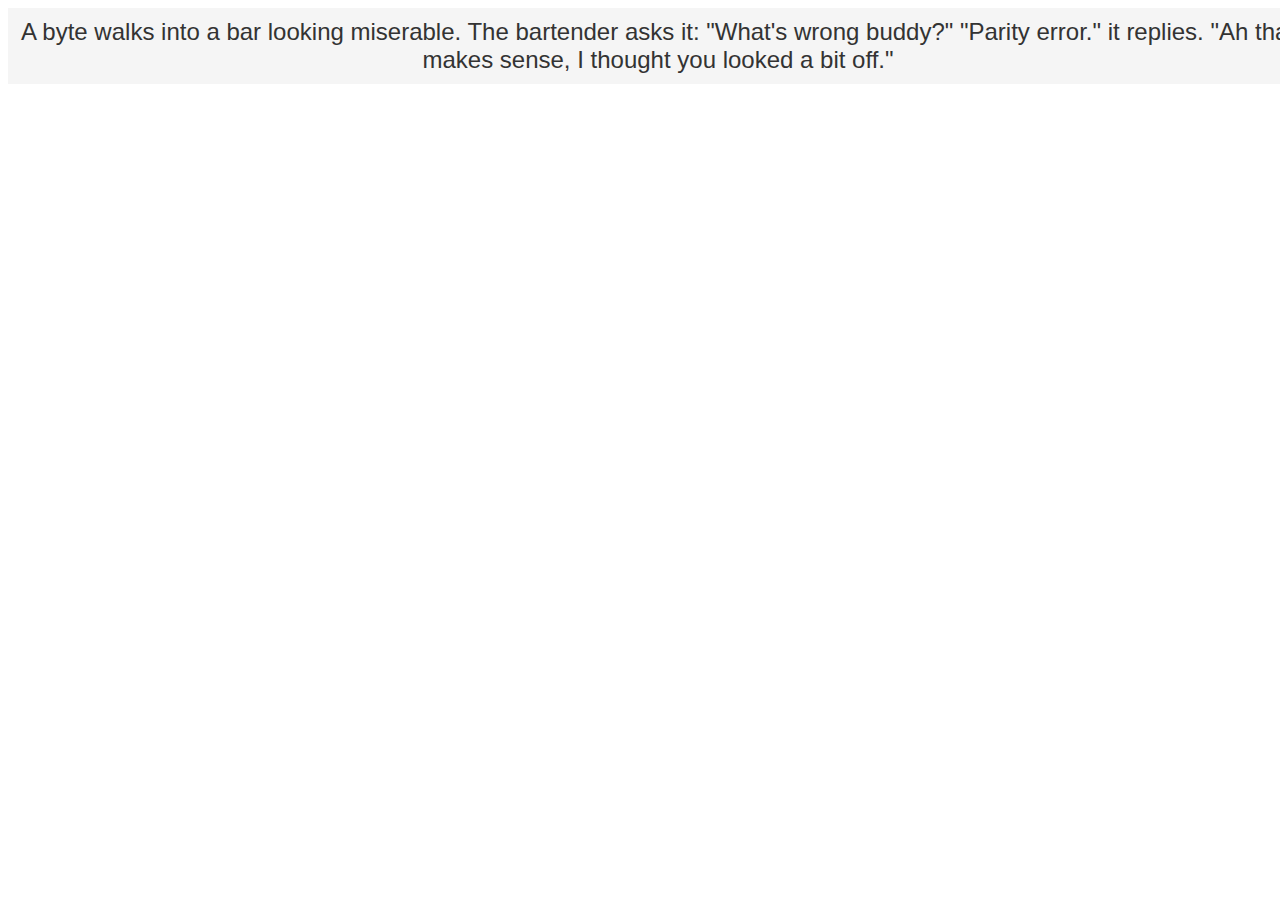
==== Task-3(JS)/index.html @ f23d5c3b "Add files via upload" ====
<!DOCTYPE html>
<html>

<head>
  <meta charset="utf-8">
  <meta name="viewport" content="width=device-width">
  <title>JokeSite</title>
  <link href="style.css" rel="stylesheet" type="text/css" />
</head>

<body>
  <div id="joke">This is a sample joke</div>
  <script src="script.js"></script>
  <script src="https://replit.com/public/js/replit-badge.js" theme="blue" defer></script>
</body>

</html>
---- Task-3(JS)/style.css ----
html, body {
  height: 100%;
  width: 100%;
}


#joke{
  background-color: #f5f5f5;
  color: #333;
  font-size: 1.5em;
  font-family: 'Helvetica Neue', Helvetica, Arial, sans-serif;
  padding: 10px;
  text-align: center;
  width: 100%;
}
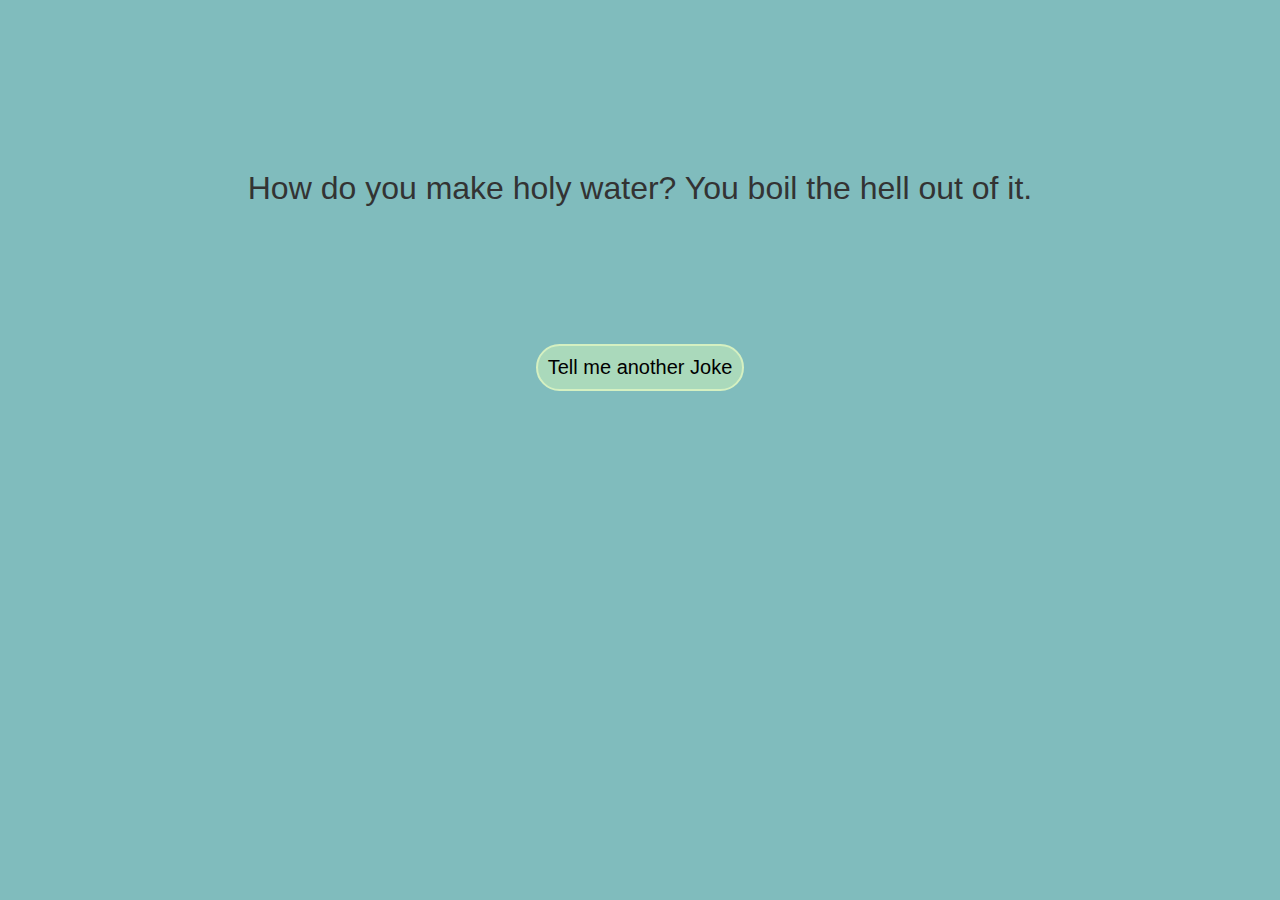
==== commit 530508f1: "Add files via upload" ====
--- a/Task-3(JS)/index.html
+++ b/Task-3(JS)/index.html
@@ -4,12 +4,15 @@
 <head>
   <meta charset="utf-8">
   <meta name="viewport" content="width=device-width">
-  <title>JokeSite</title>
+  <title>Tell me a joke</title>
   <link href="style.css" rel="stylesheet" type="text/css" />
 </head>
 
 <body>
-  <div id="joke">This is a sample joke</div>
+  <div id="joke">joke</div>
+  <div class="btn">
+  <button id="Button">Tell me another Joke</button>
+  </div>
   <script src="script.js"></script>
   <script src="https://replit.com/public/js/replit-badge.js" theme="blue" defer></script>
 </body>
--- a/Task-3(JS)/style.css
+++ b/Task-3(JS)/style.css
@@ -1,15 +1,32 @@
 html, body {
-  height: 100%;
-  width: 100%;
+  /* height: 100%;
+  width: 100%; */
+  background-color: #80BCBD;
+  position: relative;
 }
 
 
 #joke{
-  background-color: #f5f5f5;
   color: #333;
-  font-size: 1.5em;
-  font-family: 'Helvetica Neue', Helvetica, Arial, sans-serif;
-  padding: 10px;
+  font-size: 2em;
+  font-family:'Gill Sans', 'Gill Sans MT', Calibri, 'Trebuchet MS', sans-serif;
+  display: flex;
+  padding-top: 10px;
+  margin: 10rem;
   text-align: center;
-  width: 100%;
+  justify-content: center;
+}
+.btn{
+  display: flex;
+  justify-content: center;
+  align-items: center;  
+}
+#Button{
+  background-color:#AAD9BB;
+  position: absolute;
+  font-size:20px;
+  margin:30px;
+  padding:10px;
+  border-radius: 25px;
+  border:2px solid #D5F0C1;
 }